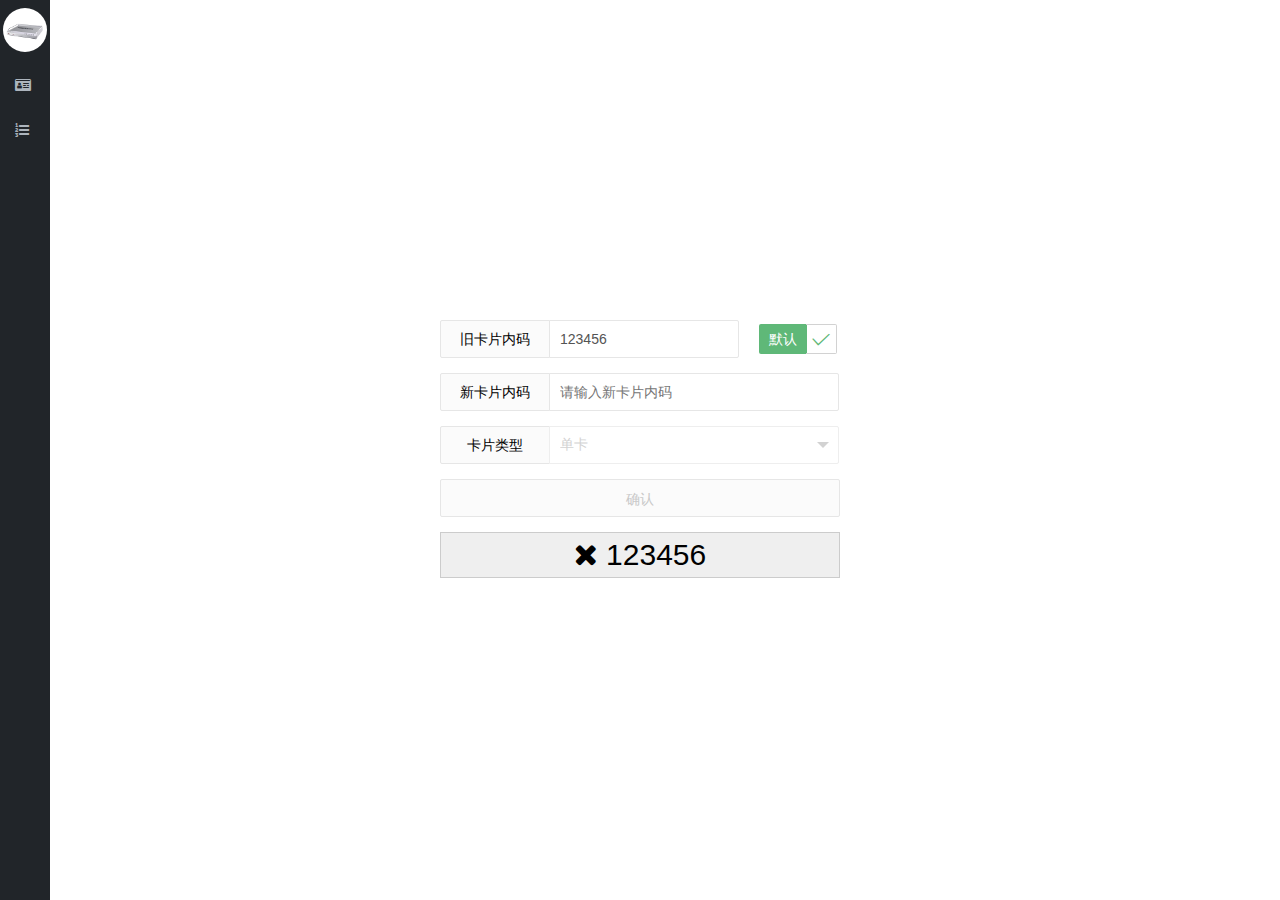
==== CustomerNumberDonwloadTool/www/index.html @ edfeee51 "创建项目" ====
<html>

<head>
    <meta charset="utf-8">
    <link rel="stylesheet" href="plugins/layui/css/layui.css">
    <link rel="stylesheet" href="plugins/metismenu/metisMenu.css">
    <link rel="stylesheet" href="plugins/font-awesome/css/font-awesome.min.css">
    <link rel="stylesheet" href="css/index.css">
    <script type="text/javascript" src="js/jquery-3.3.1.min.js"></script>
    <script type="text/javascript" src="plugins/layui/layui.js"></script>
    <script type="text/javascript" src="plugins/metismenu/metisMenu.js"></script>
    <script type="text/javascript" src="js/index.js"></script>
</head>

<body>
    <div class="nav">
        <div class="sidebar-nav">
            <div class="device">
                <img src="images/device1.png" class="img-device" title="设置">
            </div>
            <ul class="metismenu" id="menu">
                <li>
                    <a id="navcardnumber" href="#">
                         <span class="fa fa-drivers-license"></span>
                    </a>
                </li>
                <li>
                    <a id="navclientnumber" href="#">
                        <span class="fa fa-list-ol"></span>
                    </a>
                </li>
            </ul>
        </div>
    </div>
    <div class="main">
        <div id="cardnumber_group">
            <div class="center-group">
                <form action="" class="layui-form layui-form-pane">
                    <div class="layui-form-item">
                       <label for="" class="layui-form-label">旧卡片内码</label>
                        <div class="layui-input-inline">
                            <input type="text" class="layui-input" id="oldnumber" maxlength="6" required lay-verify="len6" lay-filter="oldnumber" placeholder="当前旧卡片内码" value="123456" disabled>                            
                        </div> 
                        <input type="checkbox" name="" title="默认" lay-filter="defaultoldnumber" checked>
                    </div>
                    <div class="layui-form-item">
                       <label for="" class="layui-form-label">新卡片内码</label>
                        <div class="layui-input-block">
                            <input type="text" class="layui-input" id="cardnumber" maxlength="6" required lay-verify="len6" lay-filter="cardnumber" placeholder="请输入新卡片内码" disabled>
                        </div>
                    </div>
                    <div class="layui-form-item">
                        <label for="" class="layui-form-label">卡片类型</label>
                        <div class="layui-input-block">
                            <select name="" id="cardtype" lay-filter="cardtype" disabled>
                                <option value="01">单卡</option>
                                <option value="02">人卡（组合卡）</option>
                                <option value="03">车卡</option>
                                <option value="70">挂失卡</option>
                            </select>
                        </div>
                    </div>
                    <div class="layui-form-item">
                        <button class="layui-btn layui-btn-fluid layui-btn-disabled" lay-submit="" lay-filter="btncardnumber" id="btncardnumber" disabled>确认</button>
                    </div>
                </form>
                <div class="txt-group">
                   <i class="fa fa-close"></i>
                    <label id="txt" >123456</label>
                </div>
            </div>
        </div>
        <div id="clientnumber_group" style="display: none">
            <div class="layui-header header layui-bg-blue">
                <div class="func-group">
                    <button class="layui-btn layui-btn-disabled" id="btnrefresh" disabled>刷新</button>
                    <form action="" class="layui-form layui-input-inline">
                        <div class="layui-input-inline">
                            <input type="text" class="layui-input" maxlength="4" lay-verify="len|number" placeholder="客户编号（4位数字）" id="clientnumber" disabled>
                        </div>
                        <button class="layui-btn layui-btn-disabled" lay-submit="" lay-filter="btndownload" id="btndownload" disabled>写入客户编号(卡片）</button>
                        <button class="layui-btn layui-btn-disabled" lay-submit="" lay-filter="btnclientnumber" id="btnclientnumber" disabled>设置编号（发行器）</button>
                    </form>
                </div>
            </div>
            <div class="table-container">
                <table class="layui-table" lay-data="{id:'datatable',page:false,limit:1000,height:'full-85'}">
                    <thead>
                        <tr>
                            <th lay-data="{type:'numbers',width:100}">#</th>
                            <th lay-data="{field:'CardNumber',unresize:true}">卡片内码</th>
                            <th lay-data="{field:'State',unresize:true,width:100}">状态</th>
                            <th lay-data="{field:'DataType',unresize:true,wdth:400}">类型</th>
                        </tr>
                    </thead>
                    <tbody>
                    </tbody>
                </table>
            </div>
        </div>
    </div>
</body>

<div id="setting" class="dialog-container" style="display: none">
    <form action="" class="layui-form">
        <div class="layui-form-item"></div>
        <div class="layui-form-item">
            <label for="" class="layui-form-label">连接方式</label>
            <div class="layui-input-inline">
                <select lay-filter="state" id="select_state">
                    <option value="0">自动连接</option>
                    <option value="1">手动连接</option>
                </select>
            </div>
        </div>
        <div class="layui-form-item">
            <label class="layui-form-label">端口号</label>
            <div class="layui-input-inline">
                <select name="" lay-verify="required" id="select_port" disabled></select>
            </div>
            <div class="layui-inline">
                <button class="layui-btn layui-btn-disabled" lay-submit="" lay-filter="btndevice" id="btndevice" disabled>打开</button>
            </div>
        </div>
    </form>
</div>

</html>
---- CustomerNumberDonwloadTool/www/plugins/layui/css/layui.css ----
/** layui-v2.3.0 MIT License By https://www.layui.com */
 .layui-inline,img{display:inline-block;vertical-align:middle}.layui-rate,li{list-style:none}h1,h2,h3,h4,h5,h6{font-weight:400}.layui-edge,.layui-header,.layui-inline,.layui-main{position:relative}.layui-btn,.layui-edge,.layui-inline,img{vertical-align:middle}.layui-btn,.layui-disabled,.layui-icon,.layui-unselect{-webkit-user-select:none;-ms-user-select:none;-moz-user-select:none}blockquote,body,button,dd,div,dl,dt,form,h1,h2,h3,h4,h5,h6,input,li,ol,p,pre,td,textarea,th,ul{margin:0;padding:0;-webkit-tap-highlight-color:rgba(0,0,0,0)}a:active,a:hover{outline:0}img{border:none}table{border-collapse:collapse;border-spacing:0}h4,h5,h6{font-size:100%}button,input,optgroup,option,select,textarea{font-family:inherit;font-size:inherit;font-style:inherit;font-weight:inherit;outline:0}pre{white-space:pre-wrap;white-space:-moz-pre-wrap;white-space:-pre-wrap;white-space:-o-pre-wrap;word-wrap:break-word}body{line-height:24px;font:14px Helvetica Neue,Helvetica,PingFang SC,\5FAE\8F6F\96C5\9ED1,Tahoma,Arial,sans-serif}hr{height:1px;margin:10px 0;border:0;clear:both}a{color:#333;text-decoration:none}a:hover{color:#777}a cite{font-style:normal;*cursor:pointer}.layui-border-box,.layui-border-box *{box-sizing:border-box}.layui-box,.layui-box *{box-sizing:content-box}.layui-clear{clear:both;*zoom:1}.layui-clear:after{content:'\20';clear:both;*zoom:1;display:block;height:0}.layui-inline{*display:inline;*zoom:1}.layui-edge{display:inline-block;width:0;height:0;border-width:6px;border-style:dashed;border-color:transparent;overflow:hidden}.layui-edge-top{top:-4px;border-bottom-color:#999;border-bottom-style:solid}.layui-edge-right{border-left-color:#999;border-left-style:solid}.layui-edge-bottom{top:2px;border-top-color:#999;border-top-style:solid}.layui-edge-left{border-right-color:#999;border-right-style:solid}.layui-elip{text-overflow:ellipsis;overflow:hidden;white-space:nowrap}.layui-disabled,.layui-disabled:hover{color:#d2d2d2!important;cursor:not-allowed!important}.layui-circle{border-radius:100%}.layui-show{display:block!important}.layui-hide{display:none!important}@font-face{font-family:layui-icon;src:url(../font/iconfont.eot?v=230);src:url(../font/iconfont.eot?v=230#iefix) format('embedded-opentype'),url(../font/iconfont.svg?v=230#iconfont) format('svg'),url(../font/iconfont.woff?v=230) format('woff'),url(../font/iconfont.ttf?v=230) format('truetype')}.layui-icon{font-family:layui-icon!important;font-size:16px;font-style:normal;-webkit-font-smoothing:antialiased;-moz-osx-font-smoothing:grayscale}.layui-icon-reply-fill:before{content:"\e611"}.layui-icon-set-fill:before{content:"\e614"}.layui-icon-menu-fill:before{content:"\e60f"}.layui-icon-search:before{content:"\e615"}.layui-icon-share:before{content:"\e641"}.layui-icon-set-sm:before{content:"\e620"}.layui-icon-engine:before{content:"\e628"}.layui-icon-close:before{content:"\1006"}.layui-icon-close-fill:before{content:"\1007"}.layui-icon-chart-screen:before{content:"\e629"}.layui-icon-star:before{content:"\e600"}.layui-icon-circle-dot:before{content:"\e617"}.layui-icon-chat:before{content:"\e606"}.layui-icon-release:before{content:"\e609"}.layui-icon-list:before{content:"\e60a"}.layui-icon-chart:before{content:"\e62c"}.layui-icon-ok-circle:before{content:"\1005"}.layui-icon-layim-theme:before{content:"\e61b"}.layui-icon-table:before{content:"\e62d"}.layui-icon-right:before{content:"\e602"}.layui-icon-left:before{content:"\e603"}.layui-icon-cart-simple:before{content:"\e698"}.layui-icon-face-cry:before{content:"\e69c"}.layui-icon-face-smile:before{content:"\e6af"}.layui-icon-survey:before{content:"\e6b2"}.layui-icon-tree:before{content:"\e62e"}.layui-icon-upload-circle:before{content:"\e62f"}.layui-icon-add-circle:before{content:"\e61f"}.layui-icon-download-circle:before{content:"\e601"}.layui-icon-templeate-1:before{content:"\e630"}.layui-icon-util:before{content:"\e631"}.layui-icon-face-surprised:before{content:"\e664"}.layui-icon-edit:before{content:"\e642"}.layui-icon-speaker:before{content:"\e645"}.layui-icon-down:before{content:"\e61a"}.layui-icon-file:before{content:"\e621"}.layui-icon-layouts:before{content:"\e632"}.layui-icon-rate-half:before{content:"\e6c9"}.layui-icon-add-circle-fine:before{content:"\e608"}.layui-icon-prev-circle:before{content:"\e633"}.layui-icon-read:before{content:"\e705"}.layui-icon-404:before{content:"\e61c"}.layui-icon-carousel:before{content:"\e634"}.layui-icon-help:before{content:"\e607"}.layui-icon-code-circle:before{content:"\e635"}.layui-icon-water:before{content:"\e636"}.layui-icon-username:before{content:"\e66f"}.layui-icon-find-fill:before{content:"\e670"}.layui-icon-about:before{content:"\e60b"}.layui-icon-location:before{content:"\e715"}.layui-icon-up:before{content:"\e619"}.layui-icon-pause:before{content:"\e651"}.layui-icon-date:before{content:"\e637"}.layui-icon-layim-uploadfile:before{content:"\e61d"}.layui-icon-delete:before{content:"\e640"}.layui-icon-play:before{content:"\e652"}.layui-icon-top:before{content:"\e604"}.layui-icon-friends:before{content:"\e612"}.layui-icon-refresh-3:before{content:"\e9aa"}.layui-icon-ok:before{content:"\e605"}.layui-icon-layer:before{content:"\e638"}.layui-icon-face-smile-fine:before{content:"\e60c"}.layui-icon-dollar:before{content:"\e659"}.layui-icon-group:before{content:"\e613"}.layui-icon-layim-download:before{content:"\e61e"}.layui-icon-picture-fine:before{content:"\e60d"}.layui-icon-link:before{content:"\e64c"}.layui-icon-diamond:before{content:"\e735"}.layui-icon-log:before{content:"\e60e"}.layui-icon-rate-solid:before{content:"\e67a"}.layui-icon-fonts-del:before{content:"\e64f"}.layui-icon-unlink:before{content:"\e64d"}.layui-icon-fonts-clear:before{content:"\e639"}.layui-icon-triangle-r:before{content:"\e623"}.layui-icon-circle:before{content:"\e63f"}.layui-icon-radio:before{content:"\e643"}.layui-icon-align-center:before{content:"\e647"}.layui-icon-align-right:before{content:"\e648"}.layui-icon-align-left:before{content:"\e649"}.layui-icon-loading-1:before{content:"\e63e"}.layui-icon-return:before{content:"\e65c"}.layui-icon-fonts-strong:before{content:"\e62b"}.layui-icon-upload:before{content:"\e67c"}.layui-icon-dialogue:before{content:"\e63a"}.layui-icon-video:before{content:"\e6ed"}.layui-icon-headset:before{content:"\e6fc"}.layui-icon-cellphone-fine:before{content:"\e63b"}.layui-icon-add-1:before{content:"\e654"}.layui-icon-face-smile-b:before{content:"\e650"}.layui-icon-fonts-html:before{content:"\e64b"}.layui-icon-form:before{content:"\e63c"}.layui-icon-cart:before{content:"\e657"}.layui-icon-camera-fill:before{content:"\e65d"}.layui-icon-tabs:before{content:"\e62a"}.layui-icon-fonts-code:before{content:"\e64e"}.layui-icon-fire:before{content:"\e756"}.layui-icon-set:before{content:"\e716"}.layui-icon-fonts-u:before{content:"\e646"}.layui-icon-triangle-d:before{content:"\e625"}.layui-icon-tips:before{content:"\e702"}.layui-icon-picture:before{content:"\e64a"}.layui-icon-more-vertical:before{content:"\e671"}.layui-icon-flag:before{content:"\e66c"}.layui-icon-loading:before{content:"\e63d"}.layui-icon-fonts-i:before{content:"\e644"}.layui-icon-refresh-1:before{content:"\e666"}.layui-icon-rmb:before{content:"\e65e"}.layui-icon-home:before{content:"\e68e"}.layui-icon-user:before{content:"\e770"}.layui-icon-notice:before{content:"\e667"}.layui-icon-login-weibo:before{content:"\e675"}.layui-icon-voice:before{content:"\e688"}.layui-icon-upload-drag:before{content:"\e681"}.layui-icon-login-qq:before{content:"\e676"}.layui-icon-snowflake:before{content:"\e6b1"}.layui-icon-file-b:before{content:"\e655"}.layui-icon-template:before{content:"\e663"}.layui-icon-auz:before{content:"\e672"}.layui-icon-console:before{content:"\e665"}.layui-icon-app:before{content:"\e653"}.layui-icon-prev:before{content:"\e65a"}.layui-icon-website:before{content:"\e7ae"}.layui-icon-next:before{content:"\e65b"}.layui-icon-component:before{content:"\e857"}.layui-icon-more:before{content:"\e65f"}.layui-icon-login-wechat:before{content:"\e677"}.layui-icon-shrink-right:before{content:"\e668"}.layui-icon-spread-left:before{content:"\e66b"}.layui-icon-camera:before{content:"\e660"}.layui-icon-note:before{content:"\e66e"}.layui-icon-refresh:before{content:"\e669"}.layui-icon-female:before{content:"\e661"}.layui-icon-male:before{content:"\e662"}.layui-icon-password:before{content:"\e673"}.layui-icon-senior:before{content:"\e674"}.layui-icon-theme:before{content:"\e66a"}.layui-icon-tread:before{content:"\e6c5"}.layui-icon-praise:before{content:"\e6c6"}.layui-icon-star-fill:before{content:"\e658"}.layui-icon-rate:before{content:"\e67b"}.layui-icon-template-1:before{content:"\e656"}.layui-icon-vercode:before{content:"\e679"}.layui-icon-cellphone:before{content:"\e678"}.layui-icon-screen-full:before{content:"\e622"}.layui-icon-screen-restore:before{content:"\e758"}.layui-main{width:1140px;margin:0 auto}.layui-header{z-index:1000;height:60px}.layui-header a:hover{transition:all .5s;-webkit-transition:all .5s}.layui-side{position:fixed;left:0;top:0;bottom:0;z-index:999;width:200px;overflow-x:hidden}.layui-side-scroll{position:relative;width:220px;height:100%;overflow-x:hidden}.layui-body{position:absolute;left:200px;right:0;top:0;bottom:0;z-index:998;width:auto;overflow:hidden;overflow-y:auto;box-sizing:border-box}.layui-layout-body{overflow:hidden}.layui-layout-admin .layui-header{background-color:#23262E}.layui-layout-admin .layui-side{top:60px;width:200px;overflow-x:hidden}.layui-layout-admin .layui-body{top:60px;bottom:44px}.layui-layout-admin .layui-main{width:auto;margin:0 15px}.layui-layout-admin .layui-footer{position:fixed;left:200px;right:0;bottom:0;height:44px;line-height:44px;padding:0 15px;background-color:#eee}.layui-layout-admin .layui-logo{position:absolute;left:0;top:0;width:200px;height:100%;line-height:60px;text-align:center;color:#009688;font-size:16px}.layui-layout-admin .layui-header .layui-nav{background:0 0}.layui-layout-left{position:absolute!important;left:200px;top:0}.layui-layout-right{position:absolute!important;right:0;top:0}.layui-container{position:relative;margin:0 auto;padding:0 15px;box-sizing:border-box}.layui-fluid{position:relative;margin:0 auto;padding:0 15px}.layui-row:after,.layui-row:before{content:'';display:block;clear:both}.layui-col-lg1,.layui-col-lg10,.layui-col-lg11,.layui-col-lg12,.layui-col-lg2,.layui-col-lg3,.layui-col-lg4,.layui-col-lg5,.layui-col-lg6,.layui-col-lg7,.layui-col-lg8,.layui-col-lg9,.layui-col-md1,.layui-col-md10,.layui-col-md11,.layui-col-md12,.layui-col-md2,.layui-col-md3,.layui-col-md4,.layui-col-md5,.layui-col-md6,.layui-col-md7,.layui-col-md8,.layui-col-md9,.layui-col-sm1,.layui-col-sm10,.layui-col-sm11,.layui-col-sm12,.layui-col-sm2,.layui-col-sm3,.layui-col-sm4,.layui-col-sm5,.layui-col-sm6,.layui-col-sm7,.layui-col-sm8,.layui-col-sm9,.layui-col-xs1,.layui-col-xs10,.layui-col-xs11,.layui-col-xs12,.layui-col-xs2,.layui-col-xs3,.layui-col-xs4,.layui-col-xs5,.layui-col-xs6,.layui-col-xs7,.layui-col-xs8,.layui-col-xs9{position:relative;display:block;box-sizing:border-box}.layui-col-xs1,.layui-col-xs10,.layui-col-xs11,.layui-col-xs12,.layui-col-xs2,.layui-col-xs3,.layui-col-xs4,.layui-col-xs5,.layui-col-xs6,.layui-col-xs7,.layui-col-xs8,.layui-col-xs9{float:left}.layui-col-xs1{width:8.33333333%}.layui-col-xs2{width:16.66666667%}.layui-col-xs3{width:25%}.layui-col-xs4{width:33.33333333%}.layui-col-xs5{width:41.66666667%}.layui-col-xs6{width:50%}.layui-col-xs7{width:58.33333333%}.layui-col-xs8{width:66.66666667%}.layui-col-xs9{width:75%}.layui-col-xs10{width:83.33333333%}.layui-col-xs11{width:91.66666667%}.layui-col-xs12{width:100%}.layui-col-xs-offset1{margin-left:8.33333333%}.layui-col-xs-offset2{margin-left:16.66666667%}.layui-col-xs-offset3{margin-left:25%}.layui-col-xs-offset4{margin-left:33.33333333%}.layui-col-xs-offset5{margin-left:41.66666667%}.layui-col-xs-offset6{margin-left:50%}.layui-col-xs-offset7{margin-left:58.33333333%}.layui-col-xs-offset8{margin-left:66.66666667%}.layui-col-xs-offset9{margin-left:75%}.layui-col-xs-offset10{margin-left:83.33333333%}.layui-col-xs-offset11{margin-left:91.66666667%}.layui-col-xs-offset12{margin-left:100%}@media screen and (max-width:768px){.layui-hide-xs{display:none!important}.layui-show-xs-block{display:block!important}.layui-show-xs-inline{display:inline!important}.layui-show-xs-inline-block{display:inline-block!important}}@media screen and (min-width:768px){.layui-container{width:750px}.layui-hide-sm{display:none!important}.layui-show-sm-block{display:block!important}.layui-show-sm-inline{display:inline!important}.layui-show-sm-inline-block{display:inline-block!important}.layui-col-sm1,.layui-col-sm10,.layui-col-sm11,.layui-col-sm12,.layui-col-sm2,.layui-col-sm3,.layui-col-sm4,.layui-col-sm5,.layui-col-sm6,.layui-col-sm7,.layui-col-sm8,.layui-col-sm9{float:left}.layui-col-sm1{width:8.33333333%}.layui-col-sm2{width:16.66666667%}.layui-col-sm3{width:25%}.layui-col-sm4{width:33.33333333%}.layui-col-sm5{width:41.66666667%}.layui-col-sm6{width:50%}.layui-col-sm7{width:58.33333333%}.layui-col-sm8{width:66.66666667%}.layui-col-sm9{width:75%}.layui-col-sm10{width:83.33333333%}.layui-col-sm11{width:91.66666667%}.layui-col-sm12{width:100%}.layui-col-sm-offset1{margin-left:8.33333333%}.layui-col-sm-offset2{margin-left:16.66666667%}.layui-col-sm-offset3{margin-left:25%}.layui-col-sm-offset4{margin-left:33.33333333%}.layui-col-sm-offset5{margin-left:41.66666667%}.layui-col-sm-offset6{margin-left:50%}.layui-col-sm-offset7{margin-left:58.33333333%}.layui-col-sm-offset8{margin-left:66.66666667%}.layui-col-sm-offset9{margin-left:75%}.layui-col-sm-offset10{margin-left:83.33333333%}.layui-col-sm-offset11{margin-left:91.66666667%}.layui-col-sm-offset12{margin-left:100%}}@media screen and (min-width:992px){.layui-container{width:970px}.layui-hide-md{display:none!important}.layui-show-md-block{display:block!important}.layui-show-md-inline{display:inline!important}.layui-show-md-inline-block{display:inline-block!important}.layui-col-md1,.layui-col-md10,.layui-col-md11,.layui-col-md12,.layui-col-md2,.layui-col-md3,.layui-col-md4,.layui-col-md5,.layui-col-md6,.layui-col-md7,.layui-col-md8,.layui-col-md9{float:left}.layui-col-md1{width:8.33333333%}.layui-col-md2{width:16.66666667%}.layui-col-md3{width:25%}.layui-col-md4{width:33.33333333%}.layui-col-md5{width:41.66666667%}.layui-col-md6{width:50%}.layui-col-md7{width:58.33333333%}.layui-col-md8{width:66.66666667%}.layui-col-md9{width:75%}.layui-col-md10{width:83.33333333%}.layui-col-md11{width:91.66666667%}.layui-col-md12{width:100%}.layui-col-md-offset1{margin-left:8.33333333%}.layui-col-md-offset2{margin-left:16.66666667%}.layui-col-md-offset3{margin-left:25%}.layui-col-md-offset4{margin-left:33.33333333%}.layui-col-md-offset5{margin-left:41.66666667%}.layui-col-md-offset6{margin-left:50%}.layui-col-md-offset7{margin-left:58.33333333%}.layui-col-md-offset8{margin-left:66.66666667%}.layui-col-md-offset9{margin-left:75%}.layui-col-md-offset10{margin-left:83.33333333%}.layui-col-md-offset11{margin-left:91.66666667%}.layui-col-md-offset12{margin-left:100%}}@media screen and (min-width:1200px){.layui-container{width:1170px}.layui-hide-lg{display:none!important}.layui-show-lg-block{display:block!important}.layui-show-lg-inline{display:inline!important}.layui-show-lg-inline-block{display:inline-block!important}.layui-col-lg1,.layui-col-lg10,.layui-col-lg11,.layui-col-lg12,.layui-col-lg2,.layui-col-lg3,.layui-col-lg4,.layui-col-lg5,.layui-col-lg6,.layui-col-lg7,.layui-col-lg8,.layui-col-lg9{float:left}.layui-col-lg1{width:8.33333333%}.layui-col-lg2{width:16.66666667%}.layui-col-lg3{width:25%}.layui-col-lg4{width:33.33333333%}.layui-col-lg5{width:41.66666667%}.layui-col-lg6{width:50%}.layui-col-lg7{width:58.33333333%}.layui-col-lg8{width:66.66666667%}.layui-col-lg9{width:75%}.layui-col-lg10{width:83.33333333%}.layui-col-lg11{width:91.66666667%}.layui-col-lg12{width:100%}.layui-col-lg-offset1{margin-left:8.33333333%}.layui-col-lg-offset2{margin-left:16.66666667%}.layui-col-lg-offset3{margin-left:25%}.layui-col-lg-offset4{margin-left:33.33333333%}.layui-col-lg-offset5{margin-left:41.66666667%}.layui-col-lg-offset6{margin-left:50%}.layui-col-lg-offset7{margin-left:58.33333333%}.layui-col-lg-offset8{margin-left:66.66666667%}.layui-col-lg-offset9{margin-left:75%}.layui-col-lg-offset10{margin-left:83.33333333%}.layui-col-lg-offset11{margin-left:91.66666667%}.layui-col-lg-offset12{margin-left:100%}}.layui-col-space1{margin:-.5px}.layui-col-space1>*{padding:.5px}.layui-col-space3{margin:-1.5px}.layui-col-space3>*{padding:1.5px}.layui-col-space5{margin:-2.5px}.layui-col-space5>*{padding:2.5px}.layui-col-space8{margin:-3.5px}.layui-col-space8>*{padding:3.5px}.layui-col-space10{margin:-5px}.layui-col-space10>*{padding:5px}.layui-col-space12{margin:-6px}.layui-col-space12>*{padding:6px}.layui-col-space15{margin:-7.5px}.layui-col-space15>*{padding:7.5px}.layui-col-space18{margin:-9px}.layui-col-space18>*{padding:9px}.layui-col-space20{margin:-10px}.layui-col-space20>*{padding:10px}.layui-col-space22{margin:-11px}.layui-col-space22>*{padding:11px}.layui-col-space25{margin:-12.5px}.layui-col-space25>*{padding:12.5px}.layui-col-space30{margin:-15px}.layui-col-space30>*{padding:15px}.layui-btn,.layui-input,.layui-select,.layui-textarea,.layui-upload-button{outline:0;-webkit-appearance:none;transition:all .3s;-webkit-transition:all .3s;box-sizing:border-box}.layui-elem-quote{margin-bottom:10px;padding:15px;line-height:22px;border-left:5px solid #009688;border-radius:0 2px 2px 0;background-color:#f2f2f2}.layui-quote-nm{border-style:solid;border-width:1px 1px 1px 5px;background:0 0}.layui-elem-field{margin-bottom:10px;padding:0;border-width:1px;border-style:solid}.layui-elem-field legend{margin-left:20px;padding:0 10px;font-size:20px;font-weight:300}.layui-field-title{margin:10px 0 20px;border-width:1px 0 0}.layui-field-box{padding:10px 15px}.layui-field-title .layui-field-box{padding:10px 0}.layui-progress{position:relative;height:6px;border-radius:20px;background-color:#e2e2e2}.layui-progress-bar{position:absolute;left:0;top:0;width:0;max-width:100%;height:6px;border-radius:20px;text-align:right;background-color:#5FB878;transition:all .3s;-webkit-transition:all .3s}.layui-progress-big,.layui-progress-big .layui-progress-bar{height:18px;line-height:18px}.layui-progress-text{position:relative;top:-20px;line-height:18px;font-size:12px;color:#666}.layui-progress-big .layui-progress-text{position:static;padding:0 10px;color:#fff}.layui-collapse{border-width:1px;border-style:solid;border-radius:2px}.layui-colla-content,.layui-colla-item{border-top-width:1px;border-top-style:solid}.layui-colla-item:first-child{border-top:none}.layui-colla-title{position:relative;height:42px;line-height:42px;padding:0 15px 0 35px;color:#333;background-color:#f2f2f2;cursor:pointer;font-size:14px;overflow:hidden}.layui-colla-content{display:none;padding:10px 15px;line-height:22px;color:#666}.layui-colla-icon{position:absolute;left:15px;top:0;font-size:14px}.layui-card-body,.layui-card-header,.layui-form-label,.layui-form-mid,.layui-form-select,.layui-input-block,.layui-input-inline,.layui-textarea{position:relative}.layui-card{margin-bottom:15px;border-radius:2px;background-color:#fff;box-shadow:0 1px 2px 0 rgba(0,0,0,.05)}.layui-card:last-child{margin-bottom:0}.layui-card-header{height:42px;line-height:42px;padding:0 15px;border-bottom:1px solid #f6f6f6;color:#333;border-radius:2px 2px 0 0;font-size:14px}.layui-bg-black,.layui-bg-blue,.layui-bg-cyan,.layui-bg-green,.layui-bg-orange,.layui-bg-red{color:#fff!important}.layui-card-body{padding:10px 15px;line-height:24px}.layui-card-body[pad15]{padding:15px}.layui-card-body[pad20]{padding:20px}.layui-card-body .layui-table{margin:5px 0}.layui-card .layui-tab{margin:0}.layui-panel-window{position:relative;padding:15px;border-radius:0;border-top:5px solid #E6E6E6;background-color:#fff}.layui-bg-red{background-color:#FF5722!important}.layui-bg-orange{background-color:#FFB800!important}.layui-bg-green{background-color:#009688!important}.layui-bg-cyan{background-color:#2F4056!important}.layui-bg-blue{background-color:#1E9FFF!important}.layui-bg-black{background-color:#393D49!important}.layui-bg-gray{background-color:#eee!important;color:#666!important}.layui-badge-rim,.layui-colla-content,.layui-colla-item,.layui-collapse,.layui-elem-field,.layui-form-pane .layui-form-item[pane],.layui-form-pane .layui-form-label,.layui-input,.layui-layedit,.layui-layedit-tool,.layui-quote-nm,.layui-select,.layui-tab-bar,.layui-tab-card,.layui-tab-title,.layui-tab-title .layui-this:after,.layui-textarea{border-color:#e6e6e6}.layui-timeline-item:before,hr{background-color:#e6e6e6}.layui-text{line-height:22px;font-size:14px;color:#666}.layui-text h1,.layui-text h2,.layui-text h3{font-weight:500;color:#333}.layui-text h1{font-size:30px}.layui-text h2{font-size:24px}.layui-text h3{font-size:18px}.layui-text a:not(.layui-btn){color:#01AAED}.layui-text a:not(.layui-btn):hover{text-decoration:underline}.layui-text ul{padding:5px 0 5px 15px}.layui-text ul li{margin-top:5px;list-style-type:disc}.layui-text em,.layui-word-aux{color:#999!important;padding:0 5px!important}.layui-btn{display:inline-block;height:38px;line-height:38px;padding:0 18px;background-color:#009688;color:#fff;white-space:nowrap;text-align:center;font-size:14px;border:none;border-radius:2px;cursor:pointer}.layui-btn:hover{opacity:.8;filter:alpha(opacity=80);color:#fff}.layui-btn:active{opacity:1;filter:alpha(opacity=100)}.layui-btn+.layui-btn{margin-left:10px}.layui-btn-container{font-size:0}.layui-btn-container .layui-btn{margin-right:10px;margin-bottom:10px}.layui-btn-container .layui-btn+.layui-btn{margin-left:0}.layui-table .layui-btn-container .layui-btn{margin-bottom:9px}.layui-btn-radius{border-radius:100px}.layui-btn .layui-icon{margin-right:3px;font-size:18px;vertical-align:bottom;vertical-align:middle\9}.layui-btn-primary{border:1px solid #C9C9C9;background-color:#fff;color:#555}.layui-btn-primary:hover{border-color:#009688;color:#333}.layui-btn-normal{background-color:#1E9FFF}.layui-btn-warm{background-color:#FFB800}.layui-btn-danger{background-color:#FF5722}.layui-btn-disabled,.layui-btn-disabled:active,.layui-btn-disabled:hover{border:1px solid #e6e6e6;background-color:#FBFBFB;color:#C9C9C9;cursor:not-allowed;opacity:1}.layui-btn-lg{height:44px;line-height:44px;padding:0 25px;font-size:16px}.layui-btn-sm{height:30px;line-height:30px;padding:0 10px;font-size:12px}.layui-btn-sm i{font-size:16px!important}.layui-btn-xs{height:22px;line-height:22px;padding:0 5px;font-size:12px}.layui-btn-xs i{font-size:14px!important}.layui-btn-group{display:inline-block;vertical-align:middle;font-size:0}.layui-btn-group .layui-btn{margin-left:0!important;margin-right:0!important;border-left:1px solid rgba(255,255,255,.5);border-radius:0}.layui-btn-group .layui-btn-primary{border-left:none}.layui-btn-group .layui-btn-primary:hover{border-color:#C9C9C9;color:#009688}.layui-btn-group .layui-btn:first-child{border-left:none;border-radius:2px 0 0 2px}.layui-btn-group .layui-btn-primary:first-child{border-left:1px solid #c9c9c9}.layui-btn-group .layui-btn:last-child{border-radius:0 2px 2px 0}.layui-btn-group .layui-btn+.layui-btn{margin-left:0}.layui-btn-group+.layui-btn-group{margin-left:10px}.layui-btn-fluid{width:100%}.layui-input,.layui-select,.layui-textarea{height:38px;line-height:1.3;line-height:38px\9;border-width:1px;border-style:solid;background-color:#fff;border-radius:2px}.layui-input::-webkit-input-placeholder,.layui-select::-webkit-input-placeholder,.layui-textarea::-webkit-input-placeholder{line-height:1.3}.layui-input,.layui-textarea{display:block;width:100%;padding-left:10px}.layui-input:hover,.layui-textarea:hover{border-color:#D2D2D2!important}.layui-input:focus,.layui-textarea:focus{border-color:#C9C9C9!important}.layui-textarea{min-height:100px;height:auto;line-height:20px;padding:6px 10px;resize:vertical}.layui-select{padding:0 10px}.layui-form input[type=checkbox],.layui-form input[type=radio],.layui-form select{display:none}.layui-form [lay-ignore]{display:initial}.layui-form-item{margin-bottom:15px;clear:both;*zoom:1}.layui-form-item:after{content:'\20';clear:both;*zoom:1;display:block;height:0}.layui-form-label{float:left;display:block;padding:9px 15px;width:80px;font-weight:400;line-height:20px;text-align:right}.layui-form-label-col{display:block;float:none;padding:9px 0;line-height:20px;text-align:left}.layui-form-item .layui-inline{margin-bottom:5px;margin-right:10px}.layui-input-block{margin-left:110px;min-height:36px}.layui-input-inline{display:inline-block;vertical-align:middle}.layui-form-item .layui-input-inline{float:left;width:190px;margin-right:10px}.layui-form-text .layui-input-inline{width:auto}.layui-form-mid{float:left;display:block;padding:9px 0!important;line-height:20px;margin-right:10px}.layui-form-danger+.layui-form-select .layui-input,.layui-form-danger:focus{border-color:#FF5722!important}.layui-form-select .layui-input{padding-right:30px;cursor:pointer}.layui-form-select .layui-edge{position:absolute;right:10px;top:50%;margin-top:-3px;cursor:pointer;border-width:6px;border-top-color:#c2c2c2;border-top-style:solid;transition:all .3s;-webkit-transition:all .3s}.layui-form-select dl{display:none;position:absolute;left:0;top:42px;padding:5px 0;z-index:999;min-width:100%;border:1px solid #d2d2d2;max-height:300px;overflow-y:auto;background-color:#fff;border-radius:2px;box-shadow:0 2px 4px rgba(0,0,0,.12);box-sizing:border-box}.layui-form-select dl dd,.layui-form-select dl dt{padding:0 10px;line-height:36px;white-space:nowrap;overflow:hidden;text-overflow:ellipsis}.layui-form-select dl dt{font-size:12px;color:#999}.layui-form-select dl dd{cursor:pointer}.layui-form-select dl dd:hover{background-color:#f2f2f2}.layui-form-select .layui-select-group dd{padding-left:20px}.layui-form-select dl dd.layui-select-tips{padding-left:10px!important;color:#999}.layui-form-select dl dd.layui-this{background-color:#5FB878;color:#fff}.layui-form-checkbox,.layui-form-select dl dd.layui-disabled{background-color:#fff}.layui-form-selected dl{display:block}.layui-form-checkbox,.layui-form-checkbox *,.layui-form-switch{display:inline-block;vertical-align:middle}.layui-form-selected .layui-edge{margin-top:-9px;-webkit-transform:rotate(180deg);transform:rotate(180deg);margin-top:-3px\9}:root .layui-form-selected .layui-edge{margin-top:-9px\0/IE9}.layui-form-selectup dl{top:auto;bottom:42px}.layui-select-none{margin:5px 0;text-align:center;color:#999}.layui-select-disabled .layui-disabled{border-color:#eee!important}.layui-select-disabled .layui-edge{border-top-color:#d2d2d2}.layui-form-checkbox{position:relative;height:30px;line-height:30px;margin-right:10px;padding-right:30px;cursor:pointer;font-size:0;-webkit-transition:.1s linear;transition:.1s linear;box-sizing:border-box}.layui-form-checkbox span{padding:0 10px;height:100%;font-size:14px;border-radius:2px 0 0 2px;background-color:#d2d2d2;color:#fff;overflow:hidden;white-space:nowrap;text-overflow:ellipsis}.layui-form-checkbox:hover span{background-color:#c2c2c2}.layui-form-checkbox i{position:absolute;right:0;top:0;width:30px;height:28px;border:1px solid #d2d2d2;border-left:none;border-radius:0 2px 2px 0;color:#fff;font-size:20px;text-align:center}.layui-form-checkbox:hover i{border-color:#c2c2c2;color:#c2c2c2}.layui-form-checked,.layui-form-checked:hover{border-color:#5FB878}.layui-form-checked span,.layui-form-checked:hover span{background-color:#5FB878}.layui-form-checked i,.layui-form-checked:hover i{color:#5FB878}.layui-form-item .layui-form-checkbox{margin-top:4px}.layui-form-checkbox[lay-skin=primary]{height:auto!important;line-height:normal!important;border:none!important;margin-right:0;padding-right:0;background:0 0}.layui-form-checkbox[lay-skin=primary] span{float:right;padding-right:15px;line-height:18px;background:0 0;color:#666}.layui-form-checkbox[lay-skin=primary] i{position:relative;top:0;width:16px;height:16px;line-height:16px;border:1px solid #d2d2d2;font-size:12px;border-radius:2px;background-color:#fff;-webkit-transition:.1s linear;transition:.1s linear}.layui-form-checkbox[lay-skin=primary]:hover i{border-color:#5FB878;color:#fff}.layui-form-checked[lay-skin=primary] i{border-color:#5FB878;background-color:#5FB878;color:#fff}.layui-checkbox-disbaled[lay-skin=primary] span{background:0 0!important;color:#c2c2c2}.layui-checkbox-disbaled[lay-skin=primary]:hover i{border-color:#d2d2d2}.layui-form-item .layui-form-checkbox[lay-skin=primary]{margin-top:10px}.layui-form-switch{position:relative;height:22px;line-height:22px;min-width:35px;padding:0 5px;margin-top:8px;border:1px solid #d2d2d2;border-radius:20px;cursor:pointer;background-color:#fff;-webkit-transition:.1s linear;transition:.1s linear}.layui-form-switch i{position:absolute;left:5px;top:3px;width:16px;height:16px;border-radius:20px;background-color:#d2d2d2;-webkit-transition:.1s linear;transition:.1s linear}.layui-form-switch em{position:relative;top:0;width:25px;margin-left:21px;padding:0!important;text-align:center!important;color:#999!important;font-style:normal!important;font-size:12px}.layui-form-onswitch{border-color:#5FB878;background-color:#5FB878}.layui-checkbox-disbaled,.layui-checkbox-disbaled i{border-color:#e2e2e2!important}.layui-form-onswitch i{left:100%;margin-left:-21px;background-color:#fff}.layui-form-onswitch em{margin-left:5px;margin-right:21px;color:#fff!important}.layui-checkbox-disbaled span{background-color:#e2e2e2!important}.layui-checkbox-disbaled:hover i{color:#fff!important}[lay-radio]{display:none}.layui-form-radio,.layui-form-radio *{display:inline-block;vertical-align:middle}.layui-form-radio{line-height:28px;margin:6px 10px 0 0;padding-right:10px;cursor:pointer;font-size:0}.layui-form-radio *{font-size:14px}.layui-form-radio>i{margin-right:8px;font-size:22px;color:#c2c2c2}.layui-form-radio>i:hover,.layui-form-radioed>i{color:#5FB878}.layui-radio-disbaled>i{color:#e2e2e2!important}.layui-form-pane .layui-form-label{width:110px;padding:8px 15px;height:38px;line-height:20px;border-width:1px;border-style:solid;border-radius:2px 0 0 2px;text-align:center;background-color:#FBFBFB;overflow:hidden;white-space:nowrap;text-overflow:ellipsis;box-sizing:border-box}.layui-form-pane .layui-input-inline{margin-left:-1px}.layui-form-pane .layui-input-block{margin-left:110px;left:-1px}.layui-form-pane .layui-input{border-radius:0 2px 2px 0}.layui-form-pane .layui-form-text .layui-form-label{float:none;width:100%;border-radius:2px;box-sizing:border-box;text-align:left}.layui-form-pane .layui-form-text .layui-input-inline{display:block;margin:0;top:-1px;clear:both}.layui-form-pane .layui-form-text .layui-input-block{margin:0;left:0;top:-1px}.layui-form-pane .layui-form-text .layui-textarea{min-height:100px;border-radius:0 0 2px 2px}.layui-form-pane .layui-form-checkbox{margin:4px 0 4px 10px}.layui-form-pane .layui-form-radio,.layui-form-pane .layui-form-switch{margin-top:6px;margin-left:10px}.layui-form-pane .layui-form-item[pane]{position:relative;border-width:1px;border-style:solid}.layui-form-pane .layui-form-item[pane] .layui-form-label{position:absolute;left:0;top:0;height:100%;border-width:0 1px 0 0}.layui-form-pane .layui-form-item[pane] .layui-input-inline{margin-left:110px}@media screen and (max-width:450px){.layui-form-item .layui-form-label{text-overflow:ellipsis;overflow:hidden;white-space:nowrap}.layui-form-item .layui-inline{display:block;margin-right:0;margin-bottom:20px;clear:both}.layui-form-item .layui-inline:after{content:'\20';clear:both;display:block;height:0}.layui-form-item .layui-input-inline{display:block;float:none;left:-3px;width:auto;margin:0 0 10px 112px}.layui-form-item .layui-input-inline+.layui-form-mid{margin-left:110px;top:-5px;padding:0}.layui-form-item .layui-form-checkbox{margin-right:5px;margin-bottom:5px}}.layui-layedit{border-width:1px;border-style:solid;border-radius:2px}.layui-layedit-tool{padding:3px 5px;border-bottom-width:1px;border-bottom-style:solid;font-size:0}.layedit-tool-fixed{position:fixed;top:0;border-top:1px solid #e2e2e2}.layui-layedit-tool .layedit-tool-mid,.layui-layedit-tool .layui-icon{display:inline-block;vertical-align:middle;text-align:center;font-size:14px}.layui-layedit-tool .layui-icon{position:relative;width:32px;height:30px;line-height:30px;margin:3px 5px;color:#777;cursor:pointer;border-radius:2px}.layui-layedit-tool .layui-icon:hover{color:#393D49}.layui-layedit-tool .layui-icon:active{color:#000}.layui-layedit-tool .layedit-tool-active{background-color:#e2e2e2;color:#000}.layui-layedit-tool .layui-disabled,.layui-layedit-tool .layui-disabled:hover{color:#d2d2d2;cursor:not-allowed}.layui-layedit-tool .layedit-tool-mid{width:1px;height:18px;margin:0 10px;background-color:#d2d2d2}.layedit-tool-html{width:50px!important;font-size:30px!important}.layedit-tool-b,.layedit-tool-code,.layedit-tool-help{font-size:16px!important}.layedit-tool-d,.layedit-tool-face,.layedit-tool-image,.layedit-tool-unlink{font-size:18px!important}.layedit-tool-image input{position:absolute;font-size:0;left:0;top:0;width:100%;height:100%;opacity:.01;filter:Alpha(opacity=1);cursor:pointer}.layui-layedit-iframe iframe{display:block;width:100%}#LAY_layedit_code{overflow:hidden}.layui-laypage{display:inline-block;*display:inline;*zoom:1;vertical-align:middle;margin:10px 0;font-size:0}.layui-laypage>a:first-child,.layui-laypage>a:first-child em{border-radius:2px 0 0 2px}.layui-laypage>a:last-child,.layui-laypage>a:last-child em{border-radius:0 2px 2px 0}.layui-laypage>:first-child{margin-left:0!important}.layui-laypage>:last-child{margin-right:0!important}.layui-laypage a,.layui-laypage button,.layui-laypage input,.layui-laypage select,.layui-laypage span{border:1px solid #e2e2e2}.layui-laypage a,.layui-laypage span{display:inline-block;*display:inline;*zoom:1;vertical-align:middle;padding:0 15px;height:28px;line-height:28px;margin:0 -1px 5px 0;background-color:#fff;color:#333;font-size:12px}.layui-laypage a:hover{color:#009688}.layui-laypage em{font-style:normal}.layui-laypage .layui-laypage-spr{color:#999;font-weight:700}.layui-laypage a{text-decoration:none}.layui-laypage .layui-laypage-curr{position:relative}.layui-laypage .layui-laypage-curr em{position:relative;color:#fff}.layui-laypage .layui-laypage-curr .layui-laypage-em{position:absolute;left:-1px;top:-1px;padding:1px;width:100%;height:100%;background-color:#009688}.layui-laypage-em{border-radius:2px}.layui-laypage-next em,.layui-laypage-prev em{font-family:Sim sun;font-size:16px}.layui-laypage .layui-laypage-count,.layui-laypage .layui-laypage-limits,.layui-laypage .layui-laypage-refresh,.layui-laypage .layui-laypage-skip{margin-left:10px;margin-right:10px;padding:0;border:none}.layui-laypage .layui-laypage-limits,.layui-laypage .layui-laypage-refresh{vertical-align:top}.layui-laypage .layui-laypage-refresh i{font-size:18px;cursor:pointer}.layui-laypage select{height:22px;padding:3px;border-radius:2px;cursor:pointer}.layui-laypage .layui-laypage-skip{height:30px;line-height:30px;color:#999}.layui-laypage button,.layui-laypage input{height:30px;line-height:30px;border-radius:2px;vertical-align:top;background-color:#fff;box-sizing:border-box}.layui-laypage input{display:inline-block;width:40px;margin:0 10px;padding:0 3px;text-align:center}.layui-laypage input:focus,.layui-laypage select:focus{border-color:#009688!important}.layui-laypage button{margin-left:10px;padding:0 10px;cursor:pointer}.layui-table,.layui-table-view{margin:10px 0}.layui-flow-more{margin:10px 0;text-align:center;color:#999;font-size:14px}.layui-flow-more a{height:32px;line-height:32px}.layui-flow-more a *{display:inline-block;vertical-align:top}.layui-flow-more a cite{padding:0 20px;border-radius:3px;background-color:#eee;color:#333;font-style:normal}.layui-flow-more a cite:hover{opacity:.8}.layui-flow-more a i{font-size:30px;color:#737383}.layui-table{width:100%;background-color:#fff;color:#666}.layui-table tr{transition:all .3s;-webkit-transition:all .3s}.layui-table th{text-align:left;font-weight:400}.layui-table tbody tr:hover,.layui-table thead tr,.layui-table-click,.layui-table-header,.layui-table-hover,.layui-table-mend,.layui-table-patch,.layui-table-tool,.layui-table[lay-even] tr:nth-child(even){background-color:#f2f2f2}.layui-table td,.layui-table th,.layui-table-fixed-r,.layui-table-header,.layui-table-page,.layui-table-tips-main,.layui-table-tool,.layui-table-view,.layui-table[lay-skin=line],.layui-table[lay-skin=row]{border-width:1px;border-style:solid;border-color:#e6e6e6}.layui-table td,.layui-table th{position:relative;padding:9px 15px;min-height:20px;line-height:20px;font-size:14px}.layui-table[lay-skin=line] td,.layui-table[lay-skin=line] th{border-width:0 0 1px}.layui-table[lay-skin=row] td,.layui-table[lay-skin=row] th{border-width:0 1px 0 0}.layui-table[lay-skin=nob] td,.layui-table[lay-skin=nob] th{border:none}.layui-table img{max-width:100px}.layui-table[lay-size=lg] td,.layui-table[lay-size=lg] th{padding:15px 30px}.layui-table-view .layui-table[lay-size=lg] .layui-table-cell{height:40px;line-height:40px}.layui-table[lay-size=sm] td,.layui-table[lay-size=sm] th{font-size:12px;padding:5px 10px}.layui-table-view .layui-table[lay-size=sm] .layui-table-cell{height:20px;line-height:20px}.layui-table[lay-data]{display:none}.layui-table-box,.layui-table-view{position:relative;overflow:hidden}.layui-table-view .layui-table{position:relative;width:auto;margin:0}.layui-table-body,.layui-table-header .layui-table,.layui-table-page{margin-bottom:-1px}.layui-table-view .layui-table[lay-skin=line]{border-width:0 1px 0 0}.layui-table-view .layui-table[lay-skin=row]{border-width:0 0 1px}.layui-table-view .layui-table td,.layui-table-view .layui-table th{padding:5px 0;border-top:none;border-left:none}.layui-table-view .layui-table td{cursor:default}.layui-table-view .layui-form-checkbox[lay-skin=primary] i{width:18px;height:18px}.layui-table-header{border-width:0 0 1px;overflow:hidden}.layui-table-sort{width:10px;height:20px;margin-left:5px;cursor:pointer!important}.layui-table-sort .layui-edge{position:absolute;left:5px;border-width:5px}.layui-table-sort .layui-table-sort-asc{top:4px;border-top:none;border-bottom-style:solid;border-bottom-color:#b2b2b2}.layui-table-sort .layui-table-sort-asc:hover{border-bottom-color:#666}.layui-table-sort .layui-table-sort-desc{bottom:4px;border-bottom:none;border-top-style:solid;border-top-color:#b2b2b2}.layui-table-sort .layui-table-sort-desc:hover{border-top-color:#666}.layui-table-sort[lay-sort=asc] .layui-table-sort-asc{border-bottom-color:#000}.layui-table-sort[lay-sort=desc] .layui-table-sort-desc{border-top-color:#000}.layui-table-cell{height:28px;line-height:28px;padding:0 15px;position:relative;overflow:hidden;text-overflow:ellipsis;white-space:nowrap;box-sizing:border-box}.layui-table-cell .layui-form-checkbox[lay-skin=primary],.layui-table-cell .layui-form-radio[lay-skin=primary]{top:-1px;vertical-align:middle}.layui-table-cell .layui-form-radio{padding-right:0}.layui-table-cell .layui-form-radio>i{margin-right:0}.layui-table-cell .layui-table-link{color:#01AAED}.laytable-cell-checkbox,.laytable-cell-numbers,.laytable-cell-radio,.laytable-cell-space{padding:0;text-align:center}.layui-table-body{position:relative;overflow:auto;margin-right:-1px}.layui-table-body .layui-none{line-height:40px;text-align:center;color:#999}.layui-table-fixed{position:absolute;left:0;top:0}.layui-table-fixed .layui-table-body{overflow:hidden}.layui-table-fixed-l{box-shadow:0 -1px 8px rgba(0,0,0,.08)}.layui-table-fixed-r{left:auto;right:-1px;border-width:0 0 0 1px;box-shadow:-1px 0 8px rgba(0,0,0,.08)}.layui-table-fixed-r .layui-table-header{position:relative;overflow:visible}.layui-table-mend{position:absolute;right:-49px;top:0;height:100%;width:50px}.layui-table-tool{position:relative;width:100%;height:50px;line-height:30px;padding:10px 15px;border-width:0 0 1px}.layui-table-page{position:relative;width:100%;padding:7px 7px 0;border-width:1px 0 0;height:41px;font-size:12px}.layui-table-page>div{height:26px}.layui-table-page .layui-laypage{margin:0}.layui-table-page .layui-laypage a,.layui-table-page .layui-laypage span{height:26px;line-height:26px;margin-bottom:10px;border:none;background:0 0}.layui-table-page .layui-laypage a,.layui-table-page .layui-laypage span.layui-laypage-curr{padding:0 12px}.layui-table-page .layui-laypage span{margin-left:0;padding:0}.layui-table-page .layui-laypage .layui-laypage-prev{margin-left:-7px!important}.layui-table-page .layui-laypage .layui-laypage-curr .layui-laypage-em{left:0;top:0;padding:0}.layui-table-page .layui-laypage button,.layui-table-page .layui-laypage input{height:26px;line-height:26px}.layui-table-page .layui-laypage input{width:40px}.layui-table-page .layui-laypage button{padding:0 10px}.layui-table-page select{height:18px}.layui-table-view select[lay-ignore]{display:inline-block}.layui-table-patch .layui-table-cell{padding:0;width:30px}.layui-table-edit{position:absolute;left:0;top:0;width:100%;height:100%;padding:0 14px 1px;border-radius:0;box-shadow:1px 1px 20px rgba(0,0,0,.15)}.layui-table-edit:focus{border-color:#5FB878!important}select.layui-table-edit{padding:0 0 0 10px;border-color:#C9C9C9}.layui-table-view .layui-form-checkbox,.layui-table-view .layui-form-radio,.layui-table-view .layui-form-switch{top:0;margin:0;box-sizing:content-box}.layui-table-view .layui-form-checkbox{top:-1px;height:26px;line-height:26px}body .layui-table-tips .layui-layer-content{background:0 0;padding:0;box-shadow:0 1px 6px rgba(0,0,0,.1)}.layui-table-tips-main{margin:-44px 0 0 -1px;max-height:150px;padding:8px 15px;font-size:14px;overflow-y:scroll;background-color:#fff;color:#333}.layui-table-tips-c{position:absolute;right:-3px;top:-12px;width:18px;height:18px;padding:3px;text-align:center;font-weight:700;border-radius:100%;font-size:14px;cursor:pointer;background-color:#666}.layui-table-tips-c:hover{background-color:#999}.layui-upload-file{display:none!important;opacity:.01;filter:Alpha(opacity=1)}.layui-upload-drag,.layui-upload-form,.layui-upload-wrap{display:inline-block}.layui-upload-list{margin:10px 0}.layui-upload-choose{padding:0 10px;color:#999}.layui-upload-drag{position:relative;padding:30px;border:1px dashed #e2e2e2;background-color:#fff;text-align:center;cursor:pointer;color:#999}.layui-upload-drag .layui-icon{font-size:50px;color:#009688}.layui-upload-drag[lay-over]{border-color:#009688}.layui-upload-iframe{position:absolute;width:0;height:0;border:0;visibility:hidden}.layui-upload-wrap{position:relative;vertical-align:middle}.layui-upload-wrap .layui-upload-file{display:block!important;position:absolute;left:0;top:0;z-index:10;font-size:100px;width:100%;height:100%;opacity:.01;filter:Alpha(opacity=1);cursor:pointer}.layui-rate,.layui-rate *{display:inline-block;vertical-align:middle}.layui-rate{padding:10px 5px 10px 0;font-size:0}.layui-rate li i.layui-icon{font-size:20px;color:#FFB800;margin-right:5px;transition:all .3s;-webkit-transition:all .3s}.layui-rate li i:hover{cursor:pointer;transform:scale(1.12);-webkit-transform:scale(1.12)}.layui-rate[readonly] li i:hover{cursor:default;transform:scale(1)}.layui-code{position:relative;margin:10px 0;padding:15px;line-height:20px;border:1px solid #ddd;border-left-width:6px;background-color:#F2F2F2;color:#333;font-family:Courier New;font-size:12px}.layui-tree{line-height:26px}.layui-tree li{text-overflow:ellipsis;overflow:hidden;white-space:nowrap}.layui-tree li .layui-tree-spread,.layui-tree li a{display:inline-block;vertical-align:top;height:26px;*display:inline;*zoom:1;cursor:pointer}.layui-tree li a{font-size:0}.layui-tree li a i{font-size:16px}.layui-tree li a cite{padding:0 6px;font-size:14px;font-style:normal}.layui-tree li i{padding-left:6px;color:#333;-moz-user-select:none}.layui-tree li .layui-tree-check{font-size:13px}.layui-tree li .layui-tree-check:hover{color:#009E94}.layui-tree li ul{display:none;margin-left:20px}.layui-tree li .layui-tree-enter{line-height:24px;border:1px dotted #000}.layui-tree-drag{display:none;position:absolute;left:-666px;top:-666px;background-color:#f2f2f2;padding:5px 10px;border:1px dotted #000;white-space:nowrap}.layui-tree-drag i{padding-right:5px}.layui-nav{position:relative;padding:0 20px;background-color:#393D49;color:#fff;border-radius:2px;font-size:0;box-sizing:border-box}.layui-nav *{font-size:14px}.layui-nav .layui-nav-item{position:relative;display:inline-block;*display:inline;*zoom:1;vertical-align:middle;line-height:60px}.layui-nav .layui-nav-item a{display:block;padding:0 20px;color:#fff;color:rgba(255,255,255,.7);transition:all .3s;-webkit-transition:all .3s}.layui-nav .layui-this:after,.layui-nav-bar,.layui-nav-tree .layui-nav-itemed:after{position:absolute;left:0;top:0;width:0;height:5px;background-color:#5FB878;transition:all .2s;-webkit-transition:all .2s}.layui-nav-bar{z-index:1000}.layui-nav .layui-nav-item a:hover,.layui-nav .layui-this a{color:#fff}.layui-nav .layui-this:after{content:'';top:auto;bottom:0;width:100%}.layui-nav-img{width:30px;height:30px;margin-right:10px;border-radius:50%}.layui-nav .layui-nav-more{content:'';width:0;height:0;border-style:solid dashed dashed;border-color:#fff transparent transparent;overflow:hidden;cursor:pointer;transition:all .2s;-webkit-transition:all .2s;position:absolute;top:50%;right:3px;margin-top:-3px;border-width:6px;border-top-color:rgba(255,255,255,.7)}.layui-nav .layui-nav-mored,.layui-nav-itemed>a .layui-nav-more{margin-top:-9px;border-style:dashed dashed solid;border-color:transparent transparent #fff}.layui-nav-child{display:none;position:absolute;left:0;top:65px;min-width:100%;line-height:36px;padding:5px 0;box-shadow:0 2px 4px rgba(0,0,0,.12);border:1px solid #d2d2d2;background-color:#fff;z-index:100;border-radius:2px;white-space:nowrap}.layui-nav .layui-nav-child a{color:#333}.layui-nav .layui-nav-child a:hover{background-color:#f2f2f2;color:#000}.layui-nav-child dd{position:relative}.layui-nav .layui-nav-child dd.layui-this a,.layui-nav-child dd.layui-this{background-color:#5FB878;color:#fff}.layui-nav-child dd.layui-this:after{display:none}.layui-nav-tree{width:200px;padding:0}.layui-nav-tree .layui-nav-item{display:block;width:100%;line-height:45px}.layui-nav-tree .layui-nav-item a{position:relative;height:45px;line-height:45px;text-overflow:ellipsis;overflow:hidden;white-space:nowrap}.layui-nav-tree .layui-nav-item a:hover{background-color:#4E5465}.layui-nav-tree .layui-nav-bar{width:5px;height:0;background-color:#009688}.layui-nav-tree .layui-nav-child dd.layui-this,.layui-nav-tree .layui-nav-child dd.layui-this a,.layui-nav-tree .layui-this,.layui-nav-tree .layui-this>a,.layui-nav-tree .layui-this>a:hover{background-color:#009688;color:#fff}.layui-nav-tree .layui-this:after{display:none}.layui-nav-itemed>a,.layui-nav-tree .layui-nav-title a,.layui-nav-tree .layui-nav-title a:hover{color:#fff!important}.layui-nav-tree .layui-nav-child{position:relative;z-index:0;top:0;border:none;box-shadow:none}.layui-nav-tree .layui-nav-child a{height:40px;line-height:40px;color:#fff;color:rgba(255,255,255,.7)}.layui-nav-tree .layui-nav-child,.layui-nav-tree .layui-nav-child a:hover{background:0 0;color:#fff}.layui-nav-tree .layui-nav-more{right:10px}.layui-nav-itemed>.layui-nav-child{display:block;padding:0;background-color:rgba(0,0,0,.3)!important}.layui-nav-itemed>.layui-nav-child>.layui-this>.layui-nav-child{display:block}.layui-nav-side{position:fixed;top:0;bottom:0;left:0;overflow-x:hidden;z-index:999}.layui-bg-blue .layui-nav-bar,.layui-bg-blue .layui-nav-itemed:after,.layui-bg-blue .layui-this:after{background-color:#93D1FF}.layui-bg-blue .layui-nav-child dd.layui-this{background-color:#1E9FFF}.layui-bg-blue .layui-nav-itemed>a,.layui-nav-tree.layui-bg-blue .layui-nav-title a,.layui-nav-tree.layui-bg-blue .layui-nav-title a:hover{background-color:#007DDB!important}.layui-breadcrumb{visibility:hidden;font-size:0}.layui-breadcrumb>*{font-size:14px}.layui-breadcrumb a{color:#999!important}.layui-breadcrumb a:hover{color:#5FB878!important}.layui-breadcrumb a cite{color:#666;font-style:normal}.layui-breadcrumb span[lay-separator]{margin:0 10px;color:#999}.layui-tab{margin:10px 0;text-align:left!important}.layui-tab[overflow]>.layui-tab-title{overflow:hidden}.layui-tab-title{position:relative;left:0;height:40px;white-space:nowrap;font-size:0;border-bottom-width:1px;border-bottom-style:solid;transition:all .2s;-webkit-transition:all .2s}.layui-tab-title li{display:inline-block;*display:inline;*zoom:1;vertical-align:middle;font-size:14px;transition:all .2s;-webkit-transition:all .2s;position:relative;line-height:40px;min-width:65px;padding:0 15px;text-align:center;cursor:pointer}.layui-tab-title li a{display:block}.layui-tab-title .layui-this{color:#000}.layui-tab-title .layui-this:after{position:absolute;left:0;top:0;content:'';width:100%;height:41px;border-width:1px;border-style:solid;border-bottom-color:#fff;border-radius:2px 2px 0 0;box-sizing:border-box;pointer-events:none}.layui-tab-bar{position:absolute;right:0;top:0;z-index:10;width:30px;height:39px;line-height:39px;border-width:1px;border-style:solid;border-radius:2px;text-align:center;background-color:#fff;cursor:pointer}.layui-tab-bar .layui-icon{position:relative;display:inline-block;top:3px;transition:all .3s;-webkit-transition:all .3s}.layui-tab-item{display:none}.layui-tab-more{padding-right:30px;height:auto!important;white-space:normal!important}.layui-tab-more li.layui-this:after{border-bottom-color:#e2e2e2;border-radius:2px}.layui-tab-more .layui-tab-bar .layui-icon{top:-2px;top:3px\9;-webkit-transform:rotate(180deg);transform:rotate(180deg)}:root .layui-tab-more .layui-tab-bar .layui-icon{top:-2px\0/IE9}.layui-tab-content{padding:10px}.layui-tab-title li .layui-tab-close{position:relative;display:inline-block;width:18px;height:18px;line-height:20px;margin-left:8px;top:1px;text-align:center;font-size:14px;color:#c2c2c2;transition:all .2s;-webkit-transition:all .2s}.layui-tab-title li .layui-tab-close:hover{border-radius:2px;background-color:#FF5722;color:#fff}.layui-tab-brief>.layui-tab-title .layui-this{color:#009688}.layui-tab-brief>.layui-tab-more li.layui-this:after,.layui-tab-brief>.layui-tab-title .layui-this:after{border:none;border-radius:0;border-bottom:2px solid #5FB878}.layui-tab-brief[overflow]>.layui-tab-title .layui-this:after{top:-1px}.layui-tab-card{border-width:1px;border-style:solid;border-radius:2px;box-shadow:0 2px 5px 0 rgba(0,0,0,.1)}.layui-tab-card>.layui-tab-title{background-color:#f2f2f2}.layui-tab-card>.layui-tab-title li{margin-right:-1px;margin-left:-1px}.layui-tab-card>.layui-tab-title .layui-this{background-color:#fff}.layui-tab-card>.layui-tab-title .layui-this:after{border-top:none;border-width:1px;border-bottom-color:#fff}.layui-tab-card>.layui-tab-title .layui-tab-bar{height:40px;line-height:40px;border-radius:0;border-top:none;border-right:none}.layui-tab-card>.layui-tab-more .layui-this{background:0 0;color:#5FB878}.layui-tab-card>.layui-tab-more .layui-this:after{border:none}.layui-timeline{padding-left:5px}.layui-timeline-item{position:relative;padding-bottom:20px}.layui-timeline-axis{position:absolute;left:-5px;top:0;z-index:10;width:20px;height:20px;line-height:20px;background-color:#fff;color:#5FB878;border-radius:50%;text-align:center;cursor:pointer}.layui-timeline-axis:hover{color:#FF5722}.layui-timeline-item:before{content:'';position:absolute;left:5px;top:0;z-index:0;width:1px;height:100%}.layui-timeline-item:last-child:before{display:none}.layui-timeline-item:first-child:before{display:block}.layui-timeline-content{padding-left:25px}.layui-timeline-title{position:relative;margin-bottom:10px}.layui-badge,.layui-badge-dot,.layui-badge-rim{position:relative;display:inline-block;padding:0 6px;font-size:12px;text-align:center;background-color:#FF5722;color:#fff;border-radius:2px}.layui-badge{height:18px;line-height:18px}.layui-badge-dot{width:8px;height:8px;padding:0;border-radius:50%}.layui-badge-rim{height:18px;line-height:18px;border-width:1px;border-style:solid;background-color:#fff;color:#666}.layui-btn .layui-badge,.layui-btn .layui-badge-dot{margin-left:5px}.layui-nav .layui-badge,.layui-nav .layui-badge-dot{position:absolute;top:50%;margin:-8px 6px 0}.layui-tab-title .layui-badge,.layui-tab-title .layui-badge-dot{left:5px;top:-2px}.layui-carousel{position:relative;left:0;top:0;background-color:#f8f8f8}.layui-carousel>[carousel-item]{position:relative;width:100%;height:100%;overflow:hidden}.layui-carousel>[carousel-item]:before{position:absolute;content:'\e63d';left:50%;top:50%;width:100px;line-height:20px;margin:-10px 0 0 -50px;text-align:center;color:#c2c2c2;font-family:layui-icon!important;font-size:30px;font-style:normal;-webkit-font-smoothing:antialiased;-moz-osx-font-smoothing:grayscale}.layui-carousel>[carousel-item]>*{display:none;position:absolute;left:0;top:0;width:100%;height:100%;background-color:#f8f8f8;transition-duration:.3s;-webkit-transition-duration:.3s}.layui-carousel-updown>*{-webkit-transition:.3s ease-in-out up;transition:.3s ease-in-out up}.layui-carousel-arrow{display:none\9;opacity:0;position:absolute;left:10px;top:50%;margin-top:-18px;width:36px;height:36px;line-height:36px;text-align:center;font-size:20px;border:0;border-radius:50%;background-color:rgba(0,0,0,.2);color:#fff;-webkit-transition-duration:.3s;transition-duration:.3s;cursor:pointer}.layui-carousel-arrow[lay-type=add]{left:auto!important;right:10px}.layui-carousel:hover .layui-carousel-arrow[lay-type=add],.layui-carousel[lay-arrow=always] .layui-carousel-arrow[lay-type=add]{right:20px}.layui-carousel[lay-arrow=always] .layui-carousel-arrow{opacity:1;left:20px}.layui-carousel[lay-arrow=none] .layui-carousel-arrow{display:none}.layui-carousel-arrow:hover,.layui-carousel-ind ul:hover{background-color:rgba(0,0,0,.35)}.layui-carousel:hover .layui-carousel-arrow{display:block\9;opacity:1;left:20px}.layui-carousel-ind{position:relative;top:-35px;width:100%;line-height:0!important;text-align:center;font-size:0}.layui-carousel[lay-indicator=outside]{margin-bottom:30px}.layui-carousel[lay-indicator=outside] .layui-carousel-ind{top:10px}.layui-carousel[lay-indicator=outside] .layui-carousel-ind ul{background-color:rgba(0,0,0,.5)}.layui-carousel[lay-indicator=none] .layui-carousel-ind{display:none}.layui-carousel-ind ul{display:inline-block;padding:5px;background-color:rgba(0,0,0,.2);border-radius:10px;-webkit-transition-duration:.3s;transition-duration:.3s}.layui-carousel-ind li{display:inline-block;width:10px;height:10px;margin:0 3px;font-size:14px;background-color:#e2e2e2;background-color:rgba(255,255,255,.5);border-radius:50%;cursor:pointer;-webkit-transition-duration:.3s;transition-duration:.3s}.layui-carousel-ind li:hover{background-color:rgba(255,255,255,.7)}.layui-carousel-ind li.layui-this{background-color:#fff}.layui-carousel>[carousel-item]>.layui-carousel-next,.layui-carousel>[carousel-item]>.layui-carousel-prev,.layui-carousel>[carousel-item]>.layui-this{display:block}.layui-carousel>[carousel-item]>.layui-this{left:0}.layui-carousel>[carousel-item]>.layui-carousel-prev{left:-100%}.layui-carousel>[carousel-item]>.layui-carousel-next{left:100%}.layui-carousel>[carousel-item]>.layui-carousel-next.layui-carousel-left,.layui-carousel>[carousel-item]>.layui-carousel-prev.layui-carousel-right{left:0}.layui-carousel>[carousel-item]>.layui-this.layui-carousel-left{left:-100%}.layui-carousel>[carousel-item]>.layui-this.layui-carousel-right{left:100%}.layui-carousel[lay-anim=updown] .layui-carousel-arrow{left:50%!important;top:20px;margin:0 0 0 -18px}.layui-carousel[lay-anim=updown]>[carousel-item]>*,.layui-carousel[lay-anim=fade]>[carousel-item]>*{left:0!important}.layui-carousel[lay-anim=updown] .layui-carousel-arrow[lay-type=add]{top:auto!important;bottom:20px}.layui-carousel[lay-anim=updown] .layui-carousel-ind{position:absolute;top:50%;right:20px;width:auto;height:auto}.layui-carousel[lay-anim=updown] .layui-carousel-ind ul{padding:3px 5px}.layui-carousel[lay-anim=updown] .layui-carousel-ind li{display:block;margin:6px 0}.layui-carousel[lay-anim=updown]>[carousel-item]>.layui-this{top:0}.layui-carousel[lay-anim=updown]>[carousel-item]>.layui-carousel-prev{top:-100%}.layui-carousel[lay-anim=updown]>[carousel-item]>.layui-carousel-next{top:100%}.layui-carousel[lay-anim=updown]>[carousel-item]>.layui-carousel-next.layui-carousel-left,.layui-carousel[lay-anim=updown]>[carousel-item]>.layui-carousel-prev.layui-carousel-right{top:0}.layui-carousel[lay-anim=updown]>[carousel-item]>.layui-this.layui-carousel-left{top:-100%}.layui-carousel[lay-anim=updown]>[carousel-item]>.layui-this.layui-carousel-right{top:100%}.layui-carousel[lay-anim=fade]>[carousel-item]>.layui-carousel-next,.layui-carousel[lay-anim=fade]>[carousel-item]>.layui-carousel-prev{opacity:0}.layui-carousel[lay-anim=fade]>[carousel-item]>.layui-carousel-next.layui-carousel-left,.layui-carousel[lay-anim=fade]>[carousel-item]>.layui-carousel-prev.layui-carousel-right{opacity:1}.layui-carousel[lay-anim=fade]>[carousel-item]>.layui-this.layui-carousel-left,.layui-carousel[lay-anim=fade]>[carousel-item]>.layui-this.layui-carousel-right{opacity:0}.layui-fixbar{position:fixed;right:15px;bottom:15px;z-index:9999}.layui-fixbar li{width:50px;height:50px;line-height:50px;margin-bottom:1px;text-align:center;cursor:pointer;font-size:30px;background-color:#9F9F9F;color:#fff;border-radius:2px;opacity:.95}.layui-fixbar li:hover{opacity:.85}.layui-fixbar li:active{opacity:1}.layui-fixbar .layui-fixbar-top{display:none;font-size:40px}body .layui-util-face{border:none;background:0 0}body .layui-util-face .layui-layer-content{padding:0;background-color:#fff;color:#666;box-shadow:none}.layui-util-face .layui-layer-TipsG{display:none}.layui-util-face ul{position:relative;width:372px;padding:10px;border:1px solid #D9D9D9;background-color:#fff;box-shadow:0 0 20px rgba(0,0,0,.2)}.layui-util-face ul li{cursor:pointer;float:left;border:1px solid #e8e8e8;height:22px;width:26px;overflow:hidden;margin:-1px 0 0 -1px;padding:4px 2px;text-align:center}.layui-util-face ul li:hover{position:relative;z-index:2;border:1px solid #eb7350;background:#fff9ec}.layui-anim{-webkit-animation-duration:.3s;animation-duration:.3s;-webkit-animation-fill-mode:both;animation-fill-mode:both}.layui-anim.layui-icon{display:inline-block}.layui-anim-loop{-webkit-animation-iteration-count:infinite;animation-iteration-count:infinite}.layui-trans,.layui-trans a{transition:all .3s;-webkit-transition:all .3s}@-webkit-keyframes layui-rotate{from{-webkit-transform:rotate(0)}to{-webkit-transform:rotate(360deg)}}@keyframes layui-rotate{from{transform:rotate(0)}to{transform:rotate(360deg)}}.layui-anim-rotate{-webkit-animation-name:layui-rotate;animation-name:layui-rotate;-webkit-animation-duration:1s;animation-duration:1s;-webkit-animation-timing-function:linear;animation-timing-function:linear}@-webkit-keyframes layui-up{from{-webkit-transform:translate3d(0,100%,0);opacity:.3}to{-webkit-transform:translate3d(0,0,0);opacity:1}}@keyframes layui-up{from{transform:translate3d(0,100%,0);opacity:.3}to{transform:translate3d(0,0,0);opacity:1}}.layui-anim-up{-webkit-animation-name:layui-up;animation-name:layui-up}@-webkit-keyframes layui-upbit{from{-webkit-transform:translate3d(0,30px,0);opacity:.3}to{-webkit-transform:translate3d(0,0,0);opacity:1}}@keyframes layui-upbit{from{transform:translate3d(0,30px,0);opacity:.3}to{transform:translate3d(0,0,0);opacity:1}}.layui-anim-upbit{-webkit-animation-name:layui-upbit;animation-name:layui-upbit}@-webkit-keyframes layui-scale{0%{opacity:.3;-webkit-transform:scale(.5)}100%{opacity:1;-webkit-transform:scale(1)}}@keyframes layui-scale{0%{opacity:.3;-ms-transform:scale(.5);transform:scale(.5)}100%{opacity:1;-ms-transform:scale(1);transform:scale(1)}}.layui-anim-scale{-webkit-animation-name:layui-scale;animation-name:layui-scale}@-webkit-keyframes layui-scale-spring{0%{opacity:.5;-webkit-transform:scale(.5)}80%{opacity:.8;-webkit-transform:scale(1.1)}100%{opacity:1;-webkit-transform:scale(1)}}@keyframes layui-scale-spring{0%{opacity:.5;transform:scale(.5)}80%{opacity:.8;transform:scale(1.1)}100%{opacity:1;transform:scale(1)}}.layui-anim-scaleSpring{-webkit-animation-name:layui-scale-spring;animation-name:layui-scale-spring}@-webkit-keyframes layui-fadein{0%{opacity:0}100%{opacity:1}}@keyframes layui-fadein{0%{opacity:0}100%{opacity:1}}.layui-anim-fadein{-webkit-animation-name:layui-fadein;animation-name:layui-fadein}@-webkit-keyframes layui-fadeout{0%{opacity:1}100%{opacity:0}}@keyframes layui-fadeout{0%{opacity:1}100%{opacity:0}}.layui-anim-fadeout{-webkit-animation-name:layui-fadeout;animation-name:layui-fadeout}
---- CustomerNumberDonwloadTool/www/plugins/metismenu/metisMenu.css ----
/*!
* metismenu - v2.7.9
* A jQuery menu plugin
* https://github.com/onokumus/metismenu#readme
*
* Made by Osman Nuri Okumus <onokumus@gmail.com> (https://github.com/onokumus)
* Under MIT License
*/
.metismenu .arrow {
  float: right;
  line-height: 1.42857;
}
*[dir="rtl"] .metismenu .arrow {
  float: left;
}

/*
 * Require Bootstrap 3.x
 * https://github.com/twbs/bootstrap
*/

.metismenu .glyphicon.arrow:before {
  content: "\e079";
}
.metismenu .active > a > .glyphicon.arrow:before {
  content: "\e114";
}

/*
 * Require Font-Awesome
 * http://fortawesome.github.io/Font-Awesome/
*/

.metismenu .fa.arrow:before {
  content: "\f104";
}
.metismenu .active > a > .fa.arrow:before {
  content: "\f107";
}

/*
 * Require Ionicons
 * http://ionicons.com/
*/

.metismenu .ion.arrow:before {
  content: "\f3d2"
}
.metismenu .active > a > .ion.arrow:before {
  content: "\f3d0";
}
.metismenu .plus-times {
  float: right;
}
*[dir="rtl"] .metismenu .plus-times {
  float: left;
}
.metismenu .fa.plus-times:before {
  content: "\f067";
}
.metismenu .active > a > .fa.plus-times {
  -webkit-transform: rotate(45deg);
  transform: rotate(45deg);
}
.metismenu .plus-minus {
  float: right;
}
*[dir="rtl"] .metismenu .plus-minus {
  float: left;
}
.metismenu .fa.plus-minus:before {
  content: "\f067";
}
.metismenu .active > a > .fa.plus-minus:before {
  content: "\f068";
}
.metismenu .collapse {
  display: none;
}
.metismenu .collapse.in {
  display: block;
}
.metismenu .collapsing {
  position: relative;
  height: 0;
  overflow: hidden;
  transition-timing-function: ease;
  transition-duration: .35s;
  transition-property: height, visibility;
}

.metismenu .has-arrow {
  position: relative;
}

.metismenu .has-arrow::after {
  position: absolute;
  content: '';
  width: .5em;
  height: .5em;
  border-width: 1px 0 0 1px;
  border-style: solid;
  border-color: initial;
  right: 1em;
  -webkit-transform: rotate(-45deg) translate(0, -50%);
  transform: rotate(-45deg) translate(0, -50%);
  -webkit-transform-origin: top;
  transform-origin: top;
  top: 50%;
  transition: all .3s ease-out;
}

*[dir="rtl"] .metismenu .has-arrow::after {
  right: auto;
  left: 1em;
  -webkit-transform: rotate(135deg) translate(0, -50%);
  transform: rotate(135deg) translate(0, -50%);
}

.metismenu .active > .has-arrow::after,
.metismenu .has-arrow[aria-expanded="true"]::after {
  -webkit-transform: rotate(-135deg) translate(0, -50%);
  transform: rotate(-135deg) translate(0, -50%);
}

*[dir="rtl"] .metismenu .active > .has-arrow::after,
*[dir="rtl"] .metismenu .has-arrow[aria-expanded="true"]::after {
  -webkit-transform: rotate(225deg) translate(0, -50%);
  transform: rotate(225deg) translate(0, -50%);
}

/*# sourceMappingURL=metisMenu.css.map */
---- CustomerNumberDonwloadTool/www/css/index.css ----
* {
    padding: 0px;
    margin: 0px;
}

body {
    width: 750px;
    overflow: hidden;
}

div,
dd {
    display: block;
}

::-webkit-scrollbar {
    background-color: #F5F5F5;
}

::-webkit-scrollbar-track {
    background-color: #F5F5F5;
}

::-webkit-scrollbar-thumb {
    background-color: #bdbdbd;
}

::-webkit-scrollbar-thumb:hover {
    background: rgba(0, 0, 0, 0.4);
}

.nav {
    width: 50px;
    float: left;
}

.sidebar-nav {
    height: 100%;
}

.main {
    width: 700px;
    float: left;
    overflow: hidden;
}

.layui-table-header .layui-table thead tr {
    white-space: nowrap;
}

.layui-table-header .layui-table thead tr th {
    display: inline-block;
    background-color: #f2f2f2;
}

.layui-layer-page .layui-layer-content {
    position: relative;
    overflow: visible !important;
}

.device {
    height: 60px;
}

.img-device {
    margin-top: 8px;
    margin-left: 3px;
    border-radius: 50%;
    width: 44px;
    height: 44px;
    cursor: pointer;
}

.func-group {
    text-align: center;
    padding-top: 10px;
}

.table-container {
    overflow: auto;
    height: 400px;
}

.dialog-container {
    width: 500px;
    margin: 0 auto;
}

.center-group {
    width: 400px;
    height: 260px;
    margin: auto;
    position: absolute;
    left: 0;
    right: 0;
    bottom: 0;
    top: 0;
}

.txt-group {
    background-color: #efefef;
    text-align: center;
    font-size: 30px;
    border: 1px solid #ccc;
    padding: 5px 10px;
}

.sidebar-nav {
    background: #212529;
}

.sidebar-nav ul {
    padding: 0;
    margin: 0;
    list-style: none;
    background: #343a40;
}

.sidebar-nav .metismenu {
    background: #212529;
    display: -webkit-box;
    display: -ms-flexbox;
    display: flex;
    -webkit-box-orient: vertical;
    -webkit-box-direction: normal;
    -ms-flex-direction: column;
    flex-direction: column;
}

.sidebar-nav .metismenu li + li {
    margin-top: 5px;
}

.sidebar-nav .metismenu li:first-child {
    margin-top: 5px;
}

.sidebar-nav .metismenu li:last-child {
    margin-bottom: 5px;
}


.sidebar-nav .metismenu > li {
    /*-webkit-box-flex: 1;
    -ms-flex: 1 1 0%;
    flex: 1 1 0%;*/
    display: -webkit-box;
    display: -ms-flexbox;
    display: flex;
    -webkit-box-orient: vertical;
    -webkit-box-direction: normal;
    -ms-flex-direction: column;
    flex-direction: column;
    position: relative;
}

.sidebar-nav .metismenu a {
    position: relative;
    display: block;
    padding: 13px 15px;
    color: #adb5bd;
    outline-width: 0;
    transition: all .3s ease-out;
}

.sidebar-nav .metismenu ul a {
    padding: 10px 15px 10px 30px;
}

.sidebar-nav .metismenu ul ul a {
    padding: 10px 15px 10px 45px;
}

.sidebar-nav .metismenu a:hover,
.sidebar-nav .metismenu a:focus,
.sidebar-nav .metismenu a:active {
    color: #f8f9fa;
    text-decoration: none;
    background: #0b7285;
}
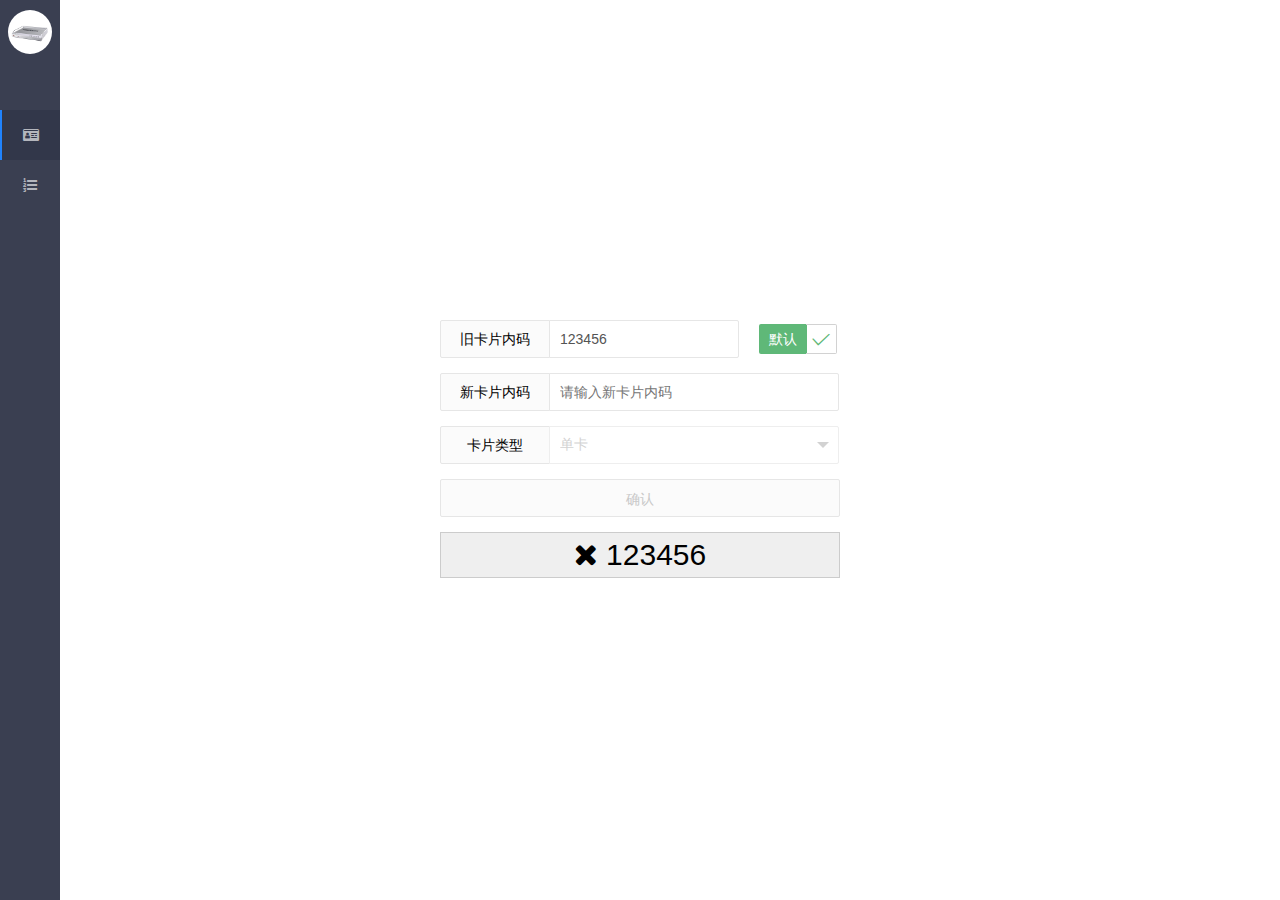
==== commit 47a3bfad: "1.0.1" ====
--- a/CustomerNumberDonwloadTool/www/index.html
+++ b/CustomerNumberDonwloadTool/www/index.html
@@ -3,12 +3,12 @@
 <head>
     <meta charset="utf-8">
     <link rel="stylesheet" href="plugins/layui/css/layui.css">
-    <link rel="stylesheet" href="plugins/metismenu/metisMenu.css">
+    <!-- <link rel="stylesheet" href="plugins/metismenu/metisMenu.css"> -->
     <link rel="stylesheet" href="plugins/font-awesome/css/font-awesome.min.css">
     <link rel="stylesheet" href="css/index.css">
     <script type="text/javascript" src="js/jquery-3.3.1.min.js"></script>
     <script type="text/javascript" src="plugins/layui/layui.js"></script>
-    <script type="text/javascript" src="plugins/metismenu/metisMenu.js"></script>
+    <!-- <script type="text/javascript" src="plugins/metismenu/metisMenu.js"></script> -->
     <script type="text/javascript" src="js/index.js"></script>
 </head>
 
@@ -18,16 +18,18 @@
             <div class="device">
                 <img src="images/device1.png" class="img-device" title="设置">
             </div>
-            <ul class="metismenu" id="menu">
-                <li>
-                    <a id="navcardnumber" href="#">
-                         <span class="fa fa-drivers-license"></span>
+            <ul id="menu">
+                <li class="menu-item active" id="navcardnumber">
+                    <a href="#">
+                        <i class="fa fa-drivers-license"></i>
                     </a>
+                    <span class="menu-item-tip">编写内码</span>
                 </li>
-                <li>
-                    <a id="navclientnumber" href="#">
-                        <span class="fa fa-list-ol"></span>
+                <li class="menu-item" id="navclientnumber" >
+                    <a href="#">
+                        <i class="fa fa-list-ol"></i>
                     </a>
+                    <span class="menu-item-tip">下载编号</span>
                 </li>
             </ul>
         </div>
@@ -37,16 +39,18 @@
             <div class="center-group">
                 <form action="" class="layui-form layui-form-pane">
                     <div class="layui-form-item">
-                       <label for="" class="layui-form-label">旧卡片内码</label>
+                        <label for="" class="layui-form-label">旧卡片内码</label>
                         <div class="layui-input-inline">
-                            <input type="text" class="layui-input" id="oldnumber" maxlength="6" required lay-verify="len6" lay-filter="oldnumber" placeholder="当前旧卡片内码" value="123456" disabled>                            
-                        </div> 
+                            <input type="text" class="layui-input" id="oldnumber" maxlength="6" required lay-verify="len6" lay-filter="oldnumber" placeholder="当前旧卡片内码"
+                                value="123456" disabled>
+                        </div>
                         <input type="checkbox" name="" title="默认" lay-filter="defaultoldnumber" checked>
                     </div>
                     <div class="layui-form-item">
-                       <label for="" class="layui-form-label">新卡片内码</label>
+                        <label for="" class="layui-form-label">新卡片内码</label>
                         <div class="layui-input-block">
-                            <input type="text" class="layui-input" id="cardnumber" maxlength="6" required lay-verify="len6" lay-filter="cardnumber" placeholder="请输入新卡片内码" disabled>
+                            <input type="text" class="layui-input" id="cardnumber" maxlength="6" required lay-verify="len6" lay-filter="cardnumber" placeholder="请输入新卡片内码"
+                                disabled>
                         </div>
                     </div>
                     <div class="layui-form-item">
@@ -61,12 +65,13 @@
                         </div>
                     </div>
                     <div class="layui-form-item">
-                        <button class="layui-btn layui-btn-fluid layui-btn-disabled" lay-submit="" lay-filter="btncardnumber" id="btncardnumber" disabled>确认</button>
+                        <button class="layui-btn layui-btn-fluid layui-btn-disabled" lay-submit="" lay-filter="btncardnumber" id="btncardnumber"
+                            disabled>确认</button>
                     </div>
                 </form>
                 <div class="txt-group">
-                   <i class="fa fa-close"></i>
-                    <label id="txt" >123456</label>
+                    <i class="fa fa-close"></i>
+                    <label id="txt">123456</label>
                 </div>
             </div>
         </div>
@@ -125,4 +130,4 @@
     </form>
 </div>
 
-</html>
+</html>--- a/CustomerNumberDonwloadTool/www/css/index.css
+++ b/CustomerNumberDonwloadTool/www/css/index.css
@@ -29,17 +29,8 @@
     background: rgba(0, 0, 0, 0.4);
 }
 
-.nav {
-    width: 50px;
-    float: left;
-}
-
-.sidebar-nav {
-    height: 100%;
-}
-
 .main {
-    width: 700px;
+    width: 690px;
     float: left;
     overflow: hidden;
 }
@@ -63,8 +54,7 @@
 }
 
 .img-device {
-    margin-top: 8px;
-    margin-left: 3px;
+    margin-top: 10px;
     border-radius: 50%;
     width: 44px;
     height: 44px;
@@ -105,76 +95,72 @@
     padding: 5px 10px;
 }
 
-.sidebar-nav {
-    background: #212529;
+.nav {
+    width: 60px;
+    float: left;
+    background-color: #3a3f51;
+    text-align: center;
+    height: 100%;
 }
 
-.sidebar-nav ul {
-    padding: 0;
-    margin: 0;
-    list-style: none;
-    background: #343a40;
+.nav ul {
+    margin-top: 50px;
 }
 
-.sidebar-nav .metismenu {
-    background: #212529;
-    display: -webkit-box;
-    display: -ms-flexbox;
-    display: flex;
-    -webkit-box-orient: vertical;
-    -webkit-box-direction: normal;
-    -ms-flex-direction: column;
-    flex-direction: column;
+.nav ul li {
+    height: 50px;
+    line-height: 50px;
 }
 
-.sidebar-nav .metismenu li + li {
-    margin-top: 5px;
+.nav ul li:hover {
+    background-color: #32374a;
 }
 
-.sidebar-nav .metismenu li:first-child {
-    margin-top: 5px;
+.nav ul li a {
+    cursor: default;
 }
 
-.sidebar-nav .metismenu li:last-child {
-    margin-bottom: 5px;
+.nav ul li i {
+    color: #b4b6bd;
 }
 
-
-.sidebar-nav .metismenu > li {
-    /*-webkit-box-flex: 1;
-    -ms-flex: 1 1 0%;
-    flex: 1 1 0%;*/
-    display: -webkit-box;
-    display: -ms-flexbox;
-    display: flex;
-    -webkit-box-orient: vertical;
-    -webkit-box-direction: normal;
-    -ms-flex-direction: column;
-    flex-direction: column;
+.nav ul li.menu-item {
     position: relative;
 }
 
-.sidebar-nav .metismenu a {
-    position: relative;
-    display: block;
-    padding: 13px 15px;
-    color: #adb5bd;
-    outline-width: 0;
-    transition: all .3s ease-out;
+.nav ul li.menu-item a {
+    color: #fff;
 }
 
-.sidebar-nav .metismenu ul a {
-    padding: 10px 15px 10px 30px;
+.nav ul li.menu-item.active {
+    background: #32374a;
+    border-left: 2px solid #2083fe;
 }
 
-.sidebar-nav .metismenu ul ul a {
-    padding: 10px 15px 10px 45px;
+.nav .menu-item-tip:before {
+    content: '';
+    position: absolute;
+    left: -6px;
+    top: 50%;
+    margin-top: -6px;
+    border-width: 6px;
+    border-color: rgba(36, 48, 60, 0.85);
+    border-left-width: 0;
+    border-style: dashed;
+    border-right-style: solid;
+    border-top-color: transparent;
+    border-bottom-color: transparent;
 }
 
-.sidebar-nav .metismenu a:hover,
-.sidebar-nav .metismenu a:focus,
-.sidebar-nav .metismenu a:active {
-    color: #f8f9fa;
-    text-decoration: none;
-    background: #0b7285;
-}
+.nav .menu-item-tip {
+    height: 40px;
+    line-height: 40px;
+    width: 80px;
+    text-align: center;
+    position: absolute;
+    top: 5px;
+    display: none;
+    color: #fff;
+    left: 70px;
+    background: rgba(36, 48, 60, 0.85);
+}